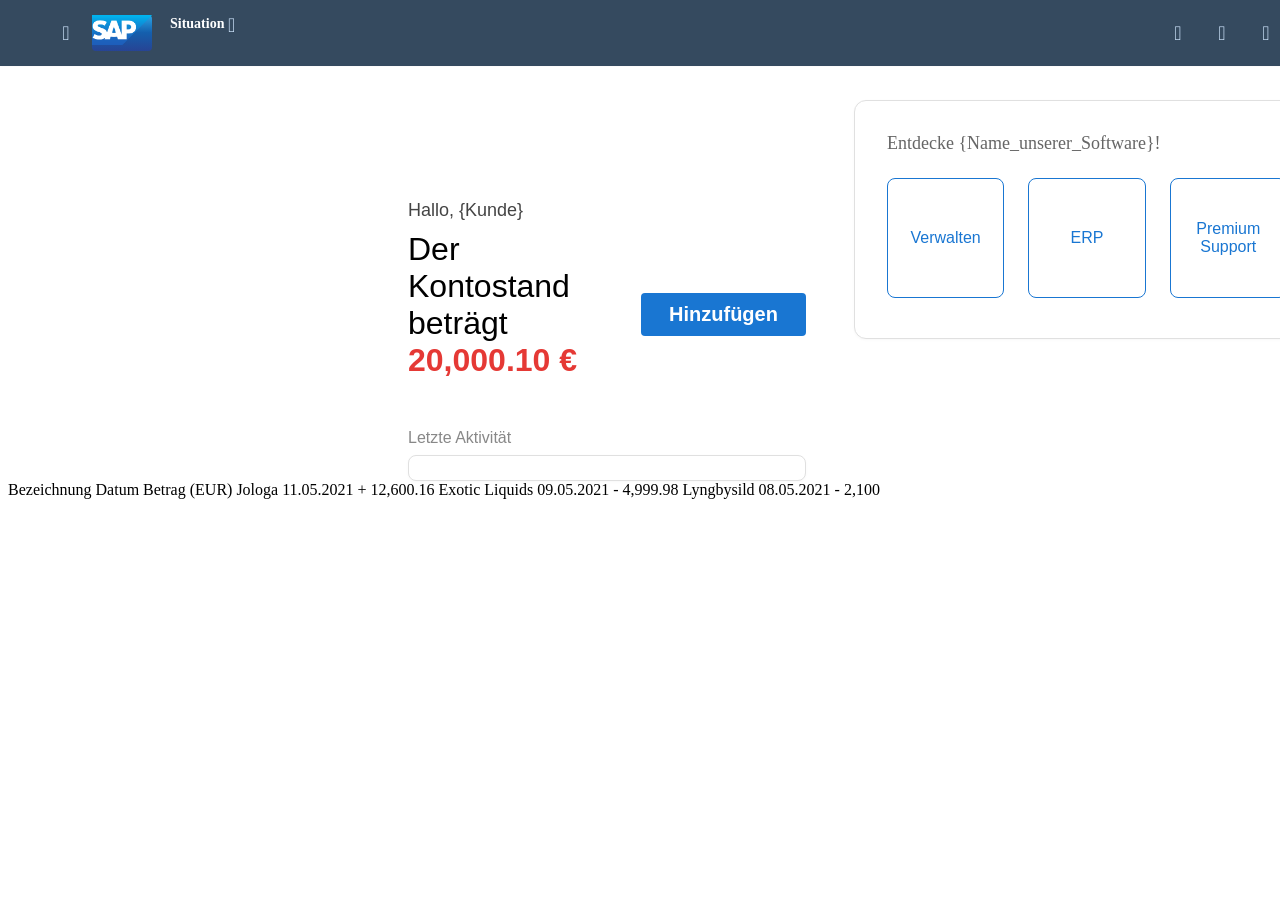
==== Frame_1/Startseite.html @ e6dc7817 "Startseite" ====
<!DOCTYPE html>
<html lang="en">

<head>
    <meta charset="UTF-8" />
    <meta name="viewport" content="width=device-width, initial-scale=1.0" />
    <title>SAP Shell Bar</title>
    <link rel="stylesheet" href="Startseite.css" />
    <!-- Подключение SAP Icons -->
    <link rel="stylesheet" href="https://ui5.sap.com/resources/sap/ui/core/themes/base/SAP-icons.css" />
    <style>
        .icon,
        .arrow {
            font-family: "SAP-icons";
            font-size: 20px;
            color: #d1e8ff;
            font-style: normal;
            font-weight: 400;
            line-height: 1;
            vertical-align: middle;
            display: inline-block;
        }
    </style>
</head>

<body>
    <!-- Shell Bar Beginn -->
    <header class="sap-header">
        <!-- Left -->
        <div class="base-Shell-Content-Left">
            <div class="base-Back-Button">
                <span class="icon">&#xe067;</span>
            </div>
            <div class="base-branding">
                <img src="sap_logo.png" alt="SAP Logo" class="sap-logo" width="60" height="30" />
            </div>
            <div class="base-page-title dropdown">
                <span class="title-text">Situation</span>
                <span class="arrow">&#xe1ef;</span>
                <ul class="dropdown-menu">
                    <li><a href="#">Startseite</a></li>
                    <li><a href="#">Verwaltung</a></li>
                </ul>
            </div>
        </div>
        <!-- Right -->
        <div class="base-Shell-Content-Right">
            <div class="base-Button-a">
                <span class="icon">&#xe00d;</span>
            </div>
            <div class="base-Button-b">
                <span class="icon">&#xe1c2;</span>
            </div>
            <div class="base-Button-c">
                <span class="icon">&#xe033;</span>
            </div>
            <div class="base-User-Actions-Menu">
                <img src="user-avatar.jpg" alt="User Avatar" class="avatar" width="32" height="32" />
            </div>
        </div>
    </header>
    <script>
        document.querySelector('.base-Back-Button').onclick = function () {
            window.history.back();
        };
    </script>
    <!-- Shell Bar End -->
    <!-- First Block Beginn -->

   <div class="main-content">
  <div class="account-summary">
    <div class="greeting">Hallo, {Kunde}</div>
    <div class="balance-row">
      <div class="balance">
        Der Kontostand beträgt <span class="balance-amount">20,000.10&nbsp;€</span>
      </div>
      <button class="add-btn">Hinzufügen</button>
    </div>
    <div class="activity-title">Letzte Aktivität</div>
    <div class="activity-table-wrapper">
      <!-- ...таблица... -->
    </div>
  </div>
  <div class="software-panel">
    <div class="software-title">Entdecke {Name_unserer_Software}!</div>
    <div class="software-buttons">
      <button class="software-btn">Verwalten</button>
      <button class="software-btn">ERP</button>
      <button class="software-btn">Premium Support</button>
    </div>
  </div>
</div>
            <thead>
                <tr>
                    <th>Bezeichnung</th>
                    <th>Datum</th>
                    <th>Betrag (EUR)</th>
                </tr>
            </thead>
            <tbody>
                <tr>
                    <td>Jologa</td>
                    <td>11.05.2021</td>
                    <td class="plus">+ 12,600.16</td>
                </tr>
                <tr>
                    <td>Exotic Liquids</td>
                    <td>09.05.2021</td>
                    <td class="minus">- 4,999.98</td>
                </tr>
                <tr>
                    <td>Lyngbysild</td>
                    <td>08.05.2021</td>
                    <td class="minus">- 2,100</td>
                </tr>
            </tbody>
        </table>
    </div>
    </div>
    <!-- End of First Block -->
</body>

</html>

<!-- Shell Bar End -->
---- Frame_1/Startseite.css ----
/* Shell Bar */

.sap-header {
  display: flex;
  flex-direction: row;
  justify-content: space-between; /* уже есть, оставьте */
  align-items: center;
  padding: 4px 48px;
  gap: 8px;
  position: absolute;
  width: 1430px; /* замените на 100vw для адаптивности */
  min-width: 0;
  max-width: 100vw;
  height: 58px;
  left: 0;
  top: 0;
  background: #354a5f;
  box-shadow: 0 0 2px rgba(0, 0, 0, 0.05);
}

/* Content Left */
.base-Shell-Content-Left {
  display: flex;
  flex-direction: row;
  justify-content: flex-start; /* изменено */
  align-items: center;
  padding: 0;
  gap: 8px;
  width: 215px;
  height: 36px;
  flex: none;
  order: 0;
  flex-grow: 0;
}


/* Back Button */
.base-Back-Button {
  display: flex;
  flex-direction: row;
  justify-content: center;
  align-items: center;
  padding: 0;
  gap: 10px;
  width: 36px;
  height: 36px;
  border-radius: 4px;
  font-family: "SAP-icons";
  font-style: normal;
  font-weight: 400;
  font-size: 16px;
  line-height: 17px;
  text-align: center;
  color: #d1e8ff;
  flex: none;
  order: 0;
  flex-grow: 0;
}

/* Branding */
.base-branding {
  display: flex;
  flex-direction: column;
  justify-content: row;
  align-items: center;
  vertical-align: middle;
  padding: 0; /* было 3px 4px, замените на 0 */
  gap: 0;     /* было 10px, замените на 0 */
  width: 60px;
  height: 36px;
  border-radius: 4px;
  flex: none;
  order: 1;
  flex-grow: 0;
  background: linear-gradient(180deg, #2ba7e7 0%, #145fad 48.96%, #274494 100%);
}


/* Page Title */
.base-page-title {
  display: flex;
  flex-direction: row;
  align-items: center;
  padding: 0 10px;
  gap: 4px;
  width: auto;      /* было 95px, замените на auto */
  height: 36px;     /* совпадает с .base-branding */
  border-radius: 4px;
  font-family: "Roboto";
  font-style: normal;
  font-weight: 700;
  font-size: 14px;
  line-height: 16px;
  color: #fff;
  flex: none;
  order: 2;
  flex-grow: 0;
}

/* ...existing code... */
.dropdown {
  position: relative;
  cursor: pointer;
  display: inline-block;
}

.dropdown-menu {
  display: none;
  position: absolute;
  top: 100%;
  left: 0;
  min-width: 140px;
  background: #354a5f;
  box-shadow: 0 2px 8px rgba(0,0,0,0.12);
  border-radius: 4px;
  padding: 8px 0;
  z-index: 10;
  margin-top: 0;
}

/* ...existing code... */
.dropdown:hover .dropdown-menu,
.dropdown:focus-within .dropdown-menu,
.dropdown-menu:hover {
  display: block;
}
/* ...existing code... */

.dropdown-menu li {
  list-style: none;
}

.dropdown-menu li a {
  display: block;
  padding: 8px 16px;
  color: #fff;
  text-decoration: none;
  font-family: "Roboto", sans-serif;
  font-size: 14px;
  transition: background 0.2s;
}

.dropdown-menu li a:hover {
  background: #2ba7e7;
  color: #fff;
}

.dropdown:hover .dropdown-menu {
  display: block;
}
/* ...existing code... */

/* Content Right */
.base-Shell-Content-Right {
  display: flex;
  flex-direction: row;
  justify-content: flex-end; /* изменено */
  align-items: center;
  padding: 0;
  gap: 8px;
  /* Удалите margin: 0 auto; */
  width: 168px;
  height: 36px;
  flex: none;
  order: 2;
  flex-grow: 0;
}
/* ...existing code... */

/* Buttons */
.base-Button-a,
.base-Button-b,
.base-Button-c {
  display: flex;
  flex-direction: row;
  justify-content: center;
  align-items: center;
  padding: 0;
  gap: 10px;
  width: 36px;
  height: 36px;
  border-radius: 4px;
  font-family: "SAP-icons";
  font-style: normal;
  font-weight: 400;
  font-size: 16px;
  line-height: 17px;
  text-align: center;
  color: #d1e8ff;
  flex: none;
  flex-grow: 0;
}

.base-Button-a {
  order: 0;
}
.base-Button-b {
  order: 1;
}
.base-Button-c {
  order: 2;
}

/* User Actions Menu */
.base-User-Actions-Menu {
  display: flex;
  flex-direction: row;
  justify-content: center;
  align-items: center;
  padding: 0;
  gap: 10px;
  width: 36px;
  height: 36px;
  flex: none;
  order: 3;
  flex-grow: 0;
  position: relative;
}

.base-User-Actions-Menu .avatar {
  width: 32px;
  height: 32px;
  flex: none;
  order: 0;
  flex-grow: 0;
  position: absolute;
  left: 0;
  top: 0;
  box-sizing: border-box;
  background: #f7f7f7 url("Image.png") center center/cover no-repeat;
  border: 1px solid #ababab;
  border-radius: 50%;
}
 /*Shell Bar End*/

 /* First Block Beginn */

.account-summary {
  margin-top: 100px; /* чтобы не залезало под шапку */
  margin-left: 200px;
  max-width: 600px;
  font-family: "Roboto", Arial, sans-serif;
}



.greeting {
  font-size: 18px;
  color: #444;
  margin-bottom: 10px;
}

.balance {
  font-size: 32px;
  font-weight: 400;
  margin-bottom: 18px;
}

.balance-amount {
  color: #e53935;
  font-weight: 700;
}

.activity-title {
  color: #888;
  font-size: 16px;
  margin-bottom: 8px;
}

/* ...existing code... */

.activity-table-wrapper {
  background: #fff;
  border: 1px solid #e0e0e0;
  border-radius: 8px;
  padding: 12px 16px;
  box-shadow: 0 1px 3px rgba(0,0,0,0.03);
  margin-top: 8px;
}

.activity-table {
  width: 100%;
  border-collapse: separate;
  border-spacing: 0;
  font-size: 15px;
}

.activity-table th {
  text-align: left;
  color: #888;
  font-weight: 500;
  padding: 8px 0 8px 0;
  background: #f7f7f7;
  border-bottom: 1.5px solid #e0e0e0;
}

.activity-table td {
  padding: 10px 0 10px 0;
  color: #222;
  border: none;
  vertical-align: middle;
}

.activity-table tbody tr {
  border-bottom: 1px solid #eee;
  transition: background 0.2s;
}

.activity-table tbody tr:last-child {
  border-bottom: none;
}

.activity-table tbody tr:nth-child(even) {
  background: #fafbfc;
}

.activity-table td.plus {
  color: #43a047;
  font-weight: 500;
}

.activity-table td.minus {
  color: #e53935;
  font-weight: 500;
}

/* End of First Block */

/* Second Block Beginn */

.main-content {
  display: flex;
  flex-direction: row;
  align-items: flex-start;
  justify-content: flex-start;
  margin-top: 100px;
  margin-left: 200px;
  gap: 48px;
}

.account-summary {
  max-width: 700px;
  flex: 1 1 0;
}

.balance-row {
  display: flex;
  align-items: center;
  gap: 32px;
  margin-bottom: 32px;
}

.add-btn {
  background: #1976d2;
  color: #fff;
  border: none;
  border-radius: 4px;
  padding: 10px 28px;
  font-size: 20px;
  font-weight: 700;
  cursor: pointer;
  transition: background 0.2s;
  margin-left: 32px;
}
.add-btn:hover {
  background: #125ea2;
}

.software-panel {
  min-width: 400px;
  background: #fff;
  border: 1px solid #e0e0e0;
  border-radius: 12px;
  padding: 32px 32px 40px 32px;
  box-shadow: 0 1px 3px rgba(0,0,0,0.03);
  display: flex;
  flex-direction: column;
  align-items: flex-start;
}

.software-title {
  color: #666;
  font-size: 18px;
  margin-bottom: 24px;
}

.software-buttons {
  display: flex;
  gap: 24px;
  width: 100%;
  justify-content: center;
}

.software-btn {
  flex: 1 1 0;
  min-width: 110px;
  min-height: 120px;
  border: 1.5px solid #1976d2;
  border-radius: 8px;
  background: #fff;
  color: #1976d2;
  font-size: 16px;
  font-weight: 500;
  text-align: center;
  transition: box-shadow 0.2s, border 0.2s;
  cursor: pointer;
  padding: 10px;
  outline: none;
  box-shadow: none;
  display: flex;
  align-items: center;
  justify-content: center;
}
.software-btn:hover, .software-btn:focus {
  box-shadow: 0 2px 8px rgba(25,118,210,0.08);
  border: 2px solid #125ea2;
  background: #f5faff;
}

/* End of Second Block */
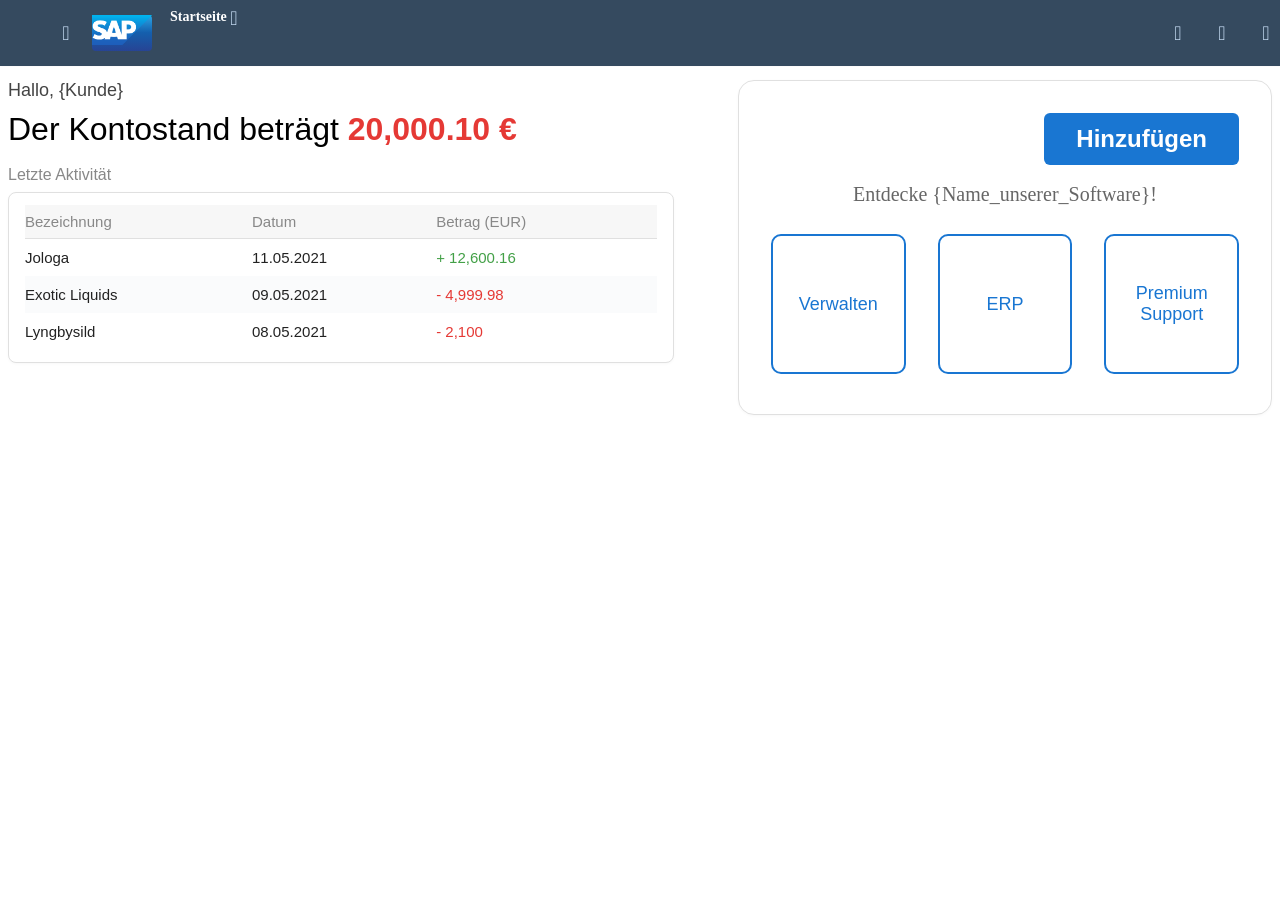
==== commit 7e1995ef: "new startseite" ====
--- a/Frame_1/Startseite.html
+++ b/Frame_1/Startseite.html
@@ -6,7 +6,7 @@
     <meta name="viewport" content="width=device-width, initial-scale=1.0" />
     <title>SAP Shell Bar</title>
     <link rel="stylesheet" href="Startseite.css" />
-    <!-- Подключение SAP Icons -->
+    <!-- SAP Icons -->
     <link rel="stylesheet" href="https://ui5.sap.com/resources/sap/ui/core/themes/base/SAP-icons.css" />
     <style>
         .icon,
@@ -35,7 +35,7 @@
                 <img src="sap_logo.png" alt="SAP Logo" class="sap-logo" width="60" height="30" />
             </div>
             <div class="base-page-title dropdown">
-                <span class="title-text">Situation</span>
+                <span class="title-text">Startseite</span>
                 <span class="arrow">&#xe1ef;</span>
                 <ul class="dropdown-menu">
                     <li><a href="#">Startseite</a></li>
@@ -67,56 +67,52 @@
     <!-- Shell Bar End -->
     <!-- First Block Beginn -->
 
-   <div class="main-content">
-  <div class="account-summary">
-    <div class="greeting">Hallo, {Kunde}</div>
-    <div class="balance-row">
-      <div class="balance">
-        Der Kontostand beträgt <span class="balance-amount">20,000.10&nbsp;€</span>
-      </div>
-      <button class="add-btn">Hinzufügen</button>
+    <div class="main-content">
+        <div class="account-summary">
+            <div class="greeting">Hallo, {Kunde}</div>
+            <div class="balance">Der Kontostand beträgt <span class="balance-amount">20,000.10&nbsp;€</span></div>
+            <div class="activity-title">Letzte Aktivität</div>
+            <div class="activity-table-wrapper">
+                <table class="activity-table">
+                    <thead>
+                        <tr>
+                            <th>Bezeichnung</th>
+                            <th>Datum</th>
+                            <th>Betrag (EUR)</th>
+                        </tr>
+                    </thead>
+                    <tbody>
+                        <tr>
+                            <td>Jologa</td>
+                            <td>11.05.2021</td>
+                            <td class="plus">+ 12,600.16</td>
+                        </tr>
+                        <tr>
+                            <td>Exotic Liquids</td>
+                            <td>09.05.2021</td>
+                            <td class="minus">- 4,999.98</td>
+                        </tr>
+                        <tr>
+                            <td>Lyngbysild</td>
+                            <td>08.05.2021</td>
+                            <td class="minus">- 2,100</td>
+                        </tr>
+                    </tbody>
+                </table>
+            </div>
+        </div>
+        <div class="software-panel">
+            <button class="add-btn">Hinzufügen</button>
+            <div class="software-title">Entdecke {Name_unserer_Software}!</div>
+            <div class="software-buttons">
+                <button class="software-btn">Verwalten</button>
+                <button class="software-btn">ERP</button>
+                <button class="software-btn">Premium Support</button>
+            </div>
+        </div>
     </div>
-    <div class="activity-title">Letzte Aktivität</div>
-    <div class="activity-table-wrapper">
-      <!-- ...таблица... -->
-    </div>
-  </div>
-  <div class="software-panel">
-    <div class="software-title">Entdecke {Name_unserer_Software}!</div>
-    <div class="software-buttons">
-      <button class="software-btn">Verwalten</button>
-      <button class="software-btn">ERP</button>
-      <button class="software-btn">Premium Support</button>
-    </div>
-  </div>
-</div>
-            <thead>
-                <tr>
-                    <th>Bezeichnung</th>
-                    <th>Datum</th>
-                    <th>Betrag (EUR)</th>
-                </tr>
-            </thead>
-            <tbody>
-                <tr>
-                    <td>Jologa</td>
-                    <td>11.05.2021</td>
-                    <td class="plus">+ 12,600.16</td>
-                </tr>
-                <tr>
-                    <td>Exotic Liquids</td>
-                    <td>09.05.2021</td>
-                    <td class="minus">- 4,999.98</td>
-                </tr>
-                <tr>
-                    <td>Lyngbysild</td>
-                    <td>08.05.2021</td>
-                    <td class="minus">- 2,100</td>
-                </tr>
-            </tbody>
-        </table>
-    </div>
-    </div>
+
+
     <!-- End of First Block -->
 </body>
 
--- a/Frame_1/Startseite.css
+++ b/Frame_1/Startseite.css
@@ -83,10 +83,10 @@
   display: flex;
   flex-direction: row;
   align-items: center;
-  padding: 0 10px;
+  padding: 10px 10px;
   gap: 4px;
-  width: auto;      /* было 95px, замените на auto */
-  height: 36px;     /* совпадает с .base-branding */
+  width: auto;      
+  height: 50px;     
   border-radius: 4px;
   font-family: "Roboto";
   font-style: normal;
@@ -238,12 +238,12 @@
  /* First Block Beginn */
 
 .account-summary {
-  margin-top: 100px; /* чтобы не залезало под шапку */
-  margin-left: 200px;
-  max-width: 600px;
+  max-width: 700px;
+  width: 650px;
+  flex: 1 1 0;
   font-family: "Roboto", Arial, sans-serif;
-}
-
+  margin: 0;
+}
 
 
 .greeting {
@@ -334,10 +334,9 @@
   display: flex;
   flex-direction: row;
   align-items: flex-start;
-  justify-content: flex-start;
-  margin-top: 100px;
-  margin-left: 200px;
-  gap: 48px;
+  justify-content: center;
+  margin-top: 80px;
+  gap: 64px;
 }
 
 .account-summary {
@@ -345,63 +344,59 @@
   flex: 1 1 0;
 }
 
-.balance-row {
-  display: flex;
-  align-items: center;
-  gap: 32px;
-  margin-bottom: 32px;
+.software-panel {
+  min-width: 420px;
+  background: #fff;
+  border: 1px solid #e0e0e0;
+  border-radius: 16px;
+  padding: 32px 32px 40px 32px;
+  box-shadow: 0 1px 3px rgba(0,0,0,0.03);
+  display: flex;
+  flex-direction: column;
+  align-items: stretch;
+  position: relative;
 }
 
 .add-btn {
+  align-self: flex-end; /* Кнопка у правого края */
   background: #1976d2;
   color: #fff;
   border: none;
-  border-radius: 4px;
-  padding: 10px 28px;
-  font-size: 20px;
+  border-radius: 6px;
+  padding: 12px 32px;
+  font-size: 24px;
   font-weight: 700;
   cursor: pointer;
   transition: background 0.2s;
-  margin-left: 32px;
+  margin-bottom: 18px;
 }
 .add-btn:hover {
   background: #125ea2;
 }
 
-.software-panel {
-  min-width: 400px;
-  background: #fff;
-  border: 1px solid #e0e0e0;
-  border-radius: 12px;
-  padding: 32px 32px 40px 32px;
-  box-shadow: 0 1px 3px rgba(0,0,0,0.03);
-  display: flex;
-  flex-direction: column;
-  align-items: flex-start;
-}
-
 .software-title {
   color: #666;
-  font-size: 18px;
-  margin-bottom: 24px;
+  font-size: 20px;
+  margin-bottom: 28px;
+  text-align: center;
 }
 
 .software-buttons {
   display: flex;
-  gap: 24px;
+  gap: 32px;
   width: 100%;
   justify-content: center;
 }
 
 .software-btn {
   flex: 1 1 0;
-  min-width: 110px;
-  min-height: 120px;
-  border: 1.5px solid #1976d2;
-  border-radius: 8px;
+  min-width: 120px;
+  min-height: 140px;
+  border: 2px solid #1976d2;
+  border-radius: 10px;
   background: #fff;
   color: #1976d2;
-  font-size: 16px;
+  font-size: 18px;
   font-weight: 500;
   text-align: center;
   transition: box-shadow 0.2s, border 0.2s;
@@ -415,7 +410,7 @@
 }
 .software-btn:hover, .software-btn:focus {
   box-shadow: 0 2px 8px rgba(25,118,210,0.08);
-  border: 2px solid #125ea2;
+  border: 2.5px solid #125ea2;
   background: #f5faff;
 }
 
